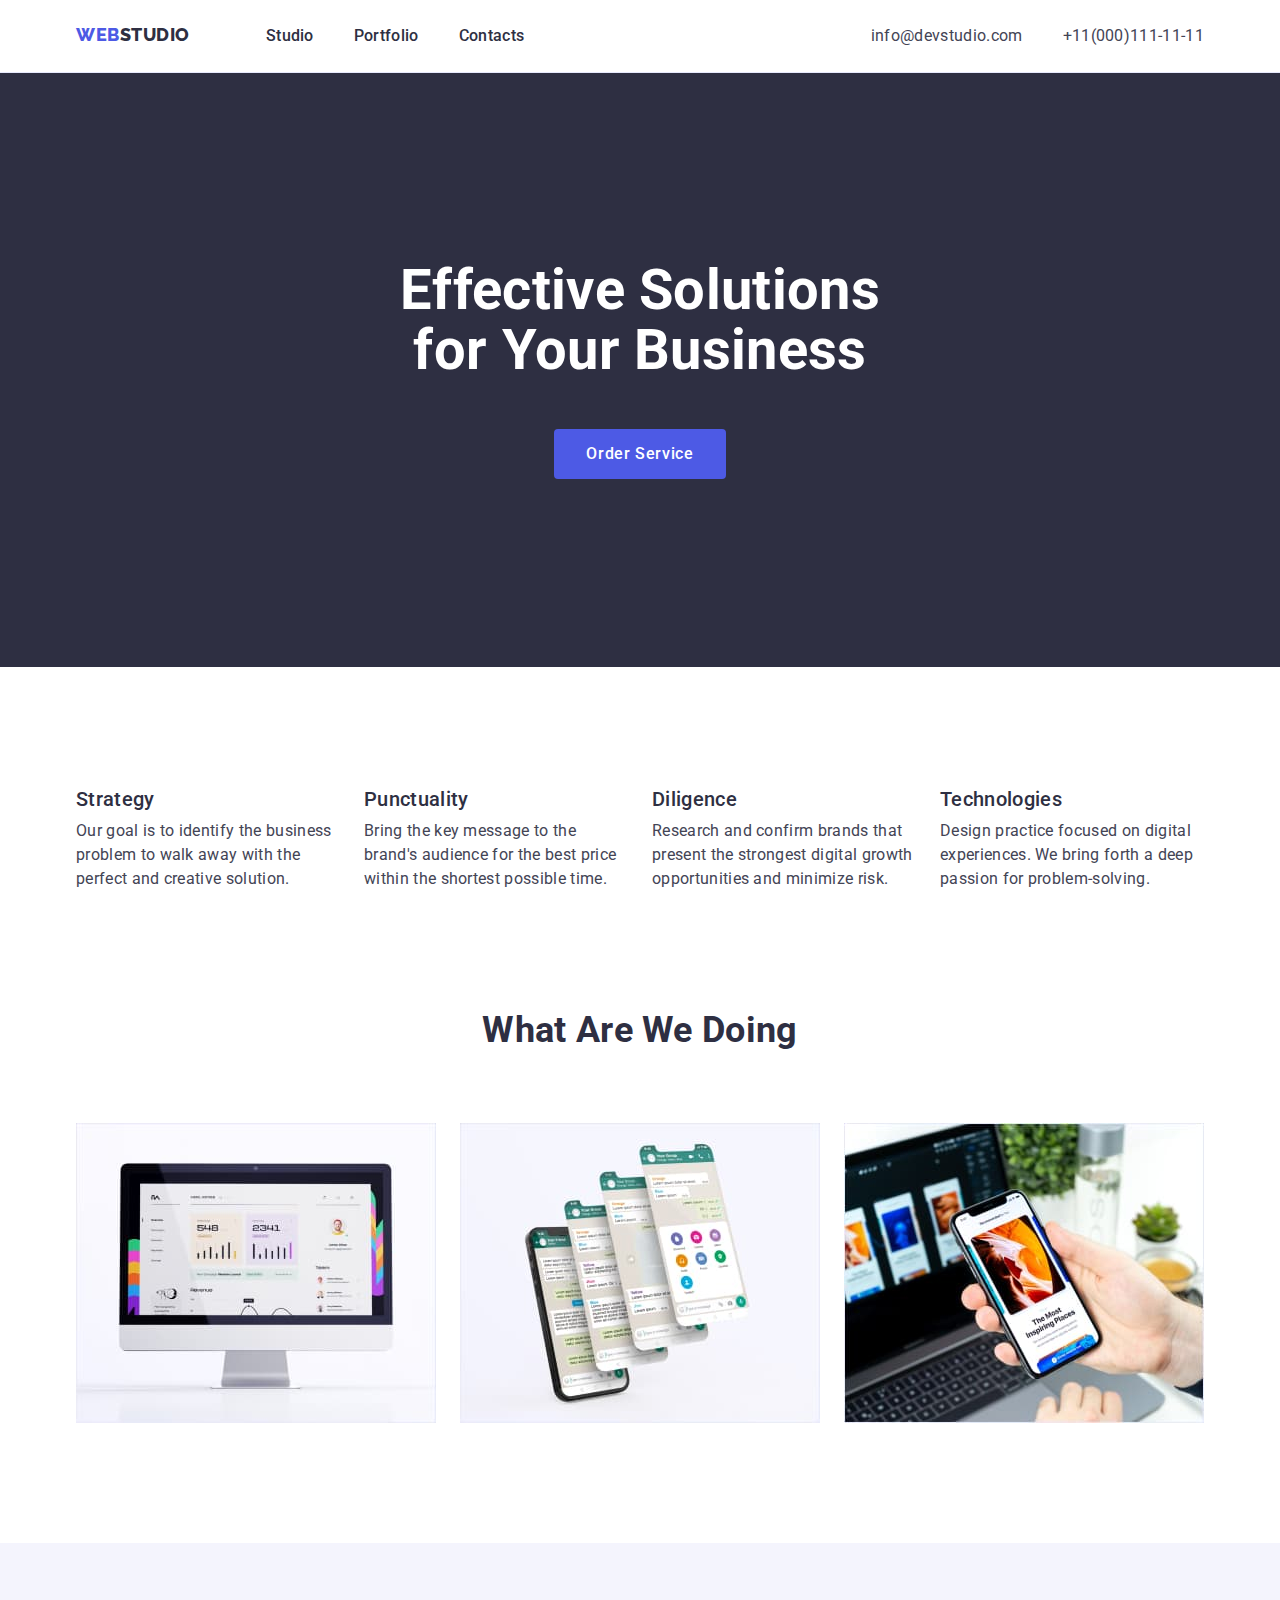
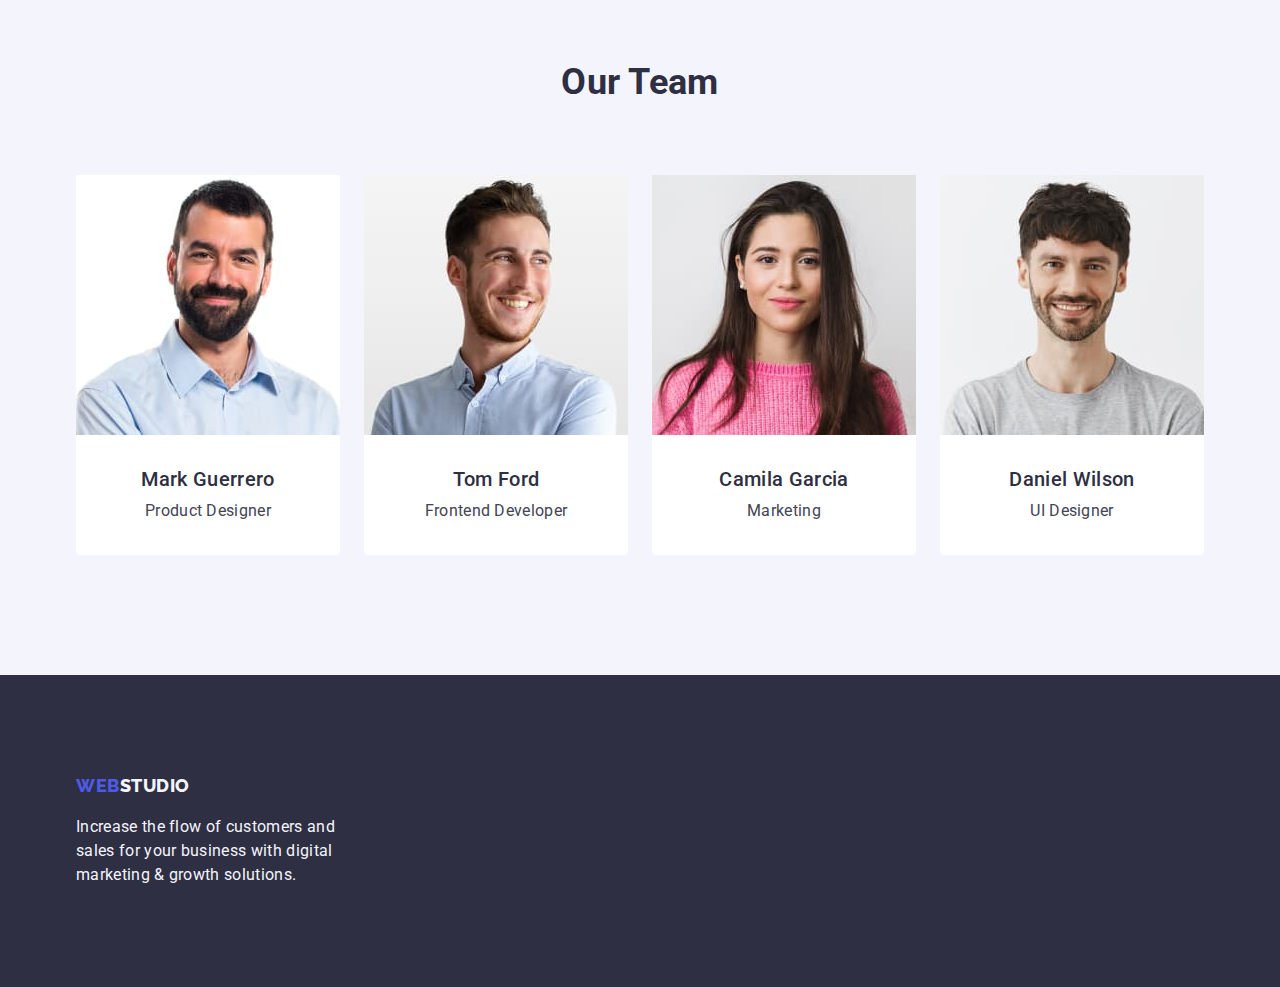
==== index.html @ 923ef031 "initial commit" ====
<!DOCTYPE html>
<html lang="en">
  <head>
    <meta charset="UTF-8" />
    <meta name="viewport" content="width=device-width, initial-scale=1.0" />
    <link rel="preconnect" href="https://fonts.googleapis.com" />
    <link rel="preconnect" href="https://fonts.gstatic.com" crossorigin />
    <link
      href="https://fonts.googleapis.com/css2?family=Raleway:ital,wght@0,800;1,800&family=Roboto:wght@400;500;700;900&display=swap"
      rel="stylesheet"
    />
    <link rel="stylesheet" href="css/modern-normalize.css" />
    <link rel="stylesheet" href="css/style.css" />
    <title>Home</title>
  </head>

  <body>
    <header class="header">
      <div class="container">
        <a class="logo" href="./index.html"
          >Web<span class="logo-dark">Studio</span></a
        >
        <nav class="header-nav">
          <ul class="nav-list">
            <li><a class="nav-list-link" href="./index.html">Studio</a></li>
            <li>
              <a class="nav-list-link" href="./portfolio.html">Portfolio</a>
            </li>
            <li><a class="nav-list-link" href="">Contacts</a></li>
          </ul>
        </nav>
        <address class="contacts">
          <ul class="contact-links">
            <li>
              <a class="contact-link" href="mailto:info@devstudio.com"
                >info@devstudio.com</a
              >
            </li>
            <li>
              <a class="contact-link" href="phone:+11(000)111-11-11"
                >+11(000)111-11-11</a
              >
            </li>
          </ul>
        </address>
      </div>
    </header>

    <main>
      <section id="hero" class="hero">
        <h1 class="hero-title">Effective Solutions for Your Business</h1>
        <button class="hero-button" type="button">Order Service</button>
      </section>
      <section id="about-us" class="section about-us">
        <div class="container">
          <h2 class="visually-hidden">
            Strategy Punctuality Diligence Technologies
          </h2>
          <ul class="cards-container">
            <li class="cards-item col-4">
              <h3 class="section-item-title">Strategy</h3>
              <p class="section-item-description">
                Our goal is to identify the business problem to walk away with
                the perfect and creative solution.
              </p>
            </li>
            <li class="cards-item col-4">
              <h3 class="section-item-title">Punctuality</h3>
              <p class="section-item-description">
                Bring the key message to the brand's audience for the best price
                within the shortest possible time.
              </p>
            </li>
            <li class="cards-item col-4">
              <h3 class="section-item-title">Diligence</h3>
              <p class="section-item-description">
                Research and confirm brands that present the strongest digital
                growth opportunities and minimize risk.
              </p>
            </li>
            <li class="cards-item col-4">
              <h3 class="section-item-title">Technologies</h3>
              <p class="section-item-description">
                Design practice focused on digital experiences. We bring forth a
                deep passion for problem-solving.
              </p>
            </li>
          </ul>
        </div>
      </section>
      <section id="our-work" class="section section-our-work">
        <div class="container">
          <h2 class="section-heading">What are we doing</h2>
          <ul class="cards-container">
            <li class="cards-item col-4">
              <img
                src="images/img-1.jpg"
                alt="PC photo"
                width="360"
                height="300"
              />
            </li>
            <li class="cards-item col-4">
              <img
                src="images/img-2.jpg"
                alt="Expanding mobile screen photo"
                width="360"
                height="300"
              />
            </li>
            <li class="cards-item col-4">
              <img
                src="images/img-3.jpg"
                alt="Mobile photo"
                width="360"
                height="300"
              />
            </li>
          </ul>
        </div>
      </section>
      <section id="our-team" class="section-our-team">
        <div class="container">
          <h2 class="section-heading">Our Team</h2>
          <ul class="cards-container">
            <li class="cards-item col-3">
              <img
                src="images/img-4.jpg"
                alt="Mark Guerrero photo"
                width="264"
                height="260"
              />
              <h3 class="section-item-title text-center">Mark Guerrero</h3>
              <p class="section-item-description text-center">
                Product Designer
              </p>
            </li>
            <li class="cards-item col-3">
              <img
                src="images/img-5.jpg"
                alt="Tom Ford photo"
                width="264"
                height="260"
              />
              <h3 class="section-item-title text-center">Tom Ford</h3>
              <p class="section-item-description text-center">
                Frontend Developer
              </p>
            </li>
            <li class="cards-item col-3">
              <img
                src="images/img-6.jpg"
                alt="Camila Garcia photo"
                width="264"
                height="260"
              />
              <h3 class="section-item-title text-center">Camila Garcia</h3>
              <p class="section-item-description text-center">Marketing</p>
            </li>
            <li class="cards-item col-3">
              <img
                src="images/img-7.jpg"
                alt="Daniel Wilson photo"
                width="264"
                height="260"
              />
              <h3 class="section-item-title text-center">Daniel Wilson</h3>
              <p class="section-item-description text-center">UI Designer</p>
            </li>
          </ul>
        </div>
      </section>
    </main>

    <footer class="footer bg-dark">
      <div class="container">
        <a href="./index.html" class="logo"
          >Web<span class="logo-light">Studio</span></a
        >
        <p class="footer-text">
          Increase the flow of customers and sales for your business with
          digital marketing & growth solutions.
        </p>
      </div>
    </footer>
  </body>
</html>
---- css/style.css ----
/* #region Global*/
:root {
  --iris: #4d5ae5;
  --ocean: #404bbf;
  --navy-blue: #2e2f42;
  --green: #31d0aa;
  --slate: #434455;
  --light-slate: #8e8f99;
  --cornflower: #e7e9fc;
  --cloud: #f4f4fd;
  --navy-blue-modal: rgba(46, 47, 66, 0.4);
  --grey: rgba(46, 47, 66, 0.7);
  --white: #fff;
  --dairy: #fcfcfc;
  --font-family: "Roboto", sans-serif;
  --second-family: "Raleway", sans-serif;
  --container-width: 1158px;
}

*,
*::before,
*::after {
  box-sizing: border-box;
}

body {
  font-family: var(--font-family);
  font-size: 16px;
  line-height: 1.5;
  color: var(--color-text);
  background-color: var(--color-white-background);
  letter-spacing: 0.02em;
}
ul,
ol,
p,
h1,
h2,
h3,
h4,
h5,
h6 {
  margin: 0;
  padding: 0;
}

a {
  text-decoration: none;
}

img {
  display: block;
  max-width: 100%;
  height: auto;
}

li {
  list-style-type: none;
}

address {
  font-style: normal;
}

.visually-hidden {
  position: absolute;
  width: 1px;
  height: 1px;
  margin: -1px;
  border: 0;
  padding: 0;

  white-space: nowrap;
  clip-path: inset(100%);
  clip: rect(0 0 0 0);
  overflow: hidden;
}

.container {
  max-width: var(--container-width);
  width: 100%;
  padding-left: 15px;
  padding-right: 15px;
  margin-left: auto;
  margin-right: auto;
}
/* #endregion Global */

/* #region Header */
.logo {
  font-family: var(--second-family);
  font-weight: 800;
  font-size: 18px;
  line-height: 1.17;
  letter-spacing: 0.03em;
  text-transform: uppercase;
  color: var(--iris);
}

.header {
  border-bottom: 1px solid var(--cornflower);
}

.header .container {
  display: flex;
  align-items: baseline;
  justify-content: space-between;
}

.logo-dark {
  color: var(--navy-blue);
}

.logo-light {
  color: var(--cloud);
}

.logo-accent {
  color: var(--color-dark);
}

.nav-list,
.contact-links {
  display: flex;
}

.header .logo {
  margin-right: 76px;
}

.header .header-nav {
  flex-grow: 1;
}

.nav-list > li,
.contact-links > li {
  margin-right: 40px;
}

.nav-list > li:last-child,
.contact-links > li:last-child {
  margin-right: 0;
}

.nav-list-link {
  font-weight: 500;
  color: var(--navy-blue);
  display: inline-block;
  padding: 24px 0;
}

.contacts {
  justify-content: flex-end;
}

.contact-link {
  color: var(--slate);
  display: inline-block;
  padding: 24px 0;
}

.nav-list-link:hover,
.nav-list-link:focus,
.contact-link:hover,
.contact-link:focus {
  color: var(--ocean);
}
/* #endregion Header */

/* #region Footer */
.footer {
  padding-top: 100px;
  padding-bottom: 100px;
}

.bg-dark {
  background-color: var(--navy-blue);
}

.footer-text {
  color: var(--cloud);
  max-width: 264px;
  margin-top: 16px;
}
/* #endregion Footer */

/* #region Home page */
.hero {
  background: var(--navy-blue);
  padding-top: 188px;
  padding-bottom: 188px;
}

.hero-title {
  font-size: 56px;
  line-height: 1.07;
  text-align: center;
  color: var(--white);
  max-width: 496px;
  text-align: center;
  margin: 0 auto 48px;
}

.hero-button {
  display: block;
  font-family: inherit;
  font-size: inherit;
  font-weight: 500;
  letter-spacing: 0.04em;
  color: var(--white);
  background: var(--iris);
  cursor: pointer;
  padding: 16px 32px;
  border-radius: 4px;
  border: none;
  margin-left: auto;
  margin-right: auto;
}

.section {
  padding: 120px 0;
}

.section.section-our-work {
  padding-top: 0;
}

.section-our-team {
  background: var(--cloud);
}

.section-item-title {
  font-weight: 500;
  font-size: 20px;
  line-height: 1.2;
  color: var(--navy-blue);
  margin-bottom: 8px;
}
.section-item-description {
  color: var(--slate);
}
.section-heading {
  font-size: 36px;
  line-height: 1.11;
  text-transform: capitalize;
  text-align: center;
  color: var(--navy-blue);
  margin-bottom: 72px;
}

.cards-container {
  display: flex;
}

.cards-item {
  border-radius: 0 0 4px 4px;
  margin-right: 24px;
  background: var(--white);
}

.cards-item-details {
  padding: 32px 16px;
  border: 1px solid var(--cornflower);
  border-top: none;
}

.cards-item.col-4 {
  flex-basis: calc((100% - 48px) / 3);
}

.cards-item.col-3 {
  flex-basis: calc((100% - 48px) / 4);
}

.cards-item:last-child {
  margin-right: 0;
}

.text-center {
  text-align: center;
}

.section-our-team {
  padding: 120px 0;
}

.section-our-team .cards-item {
  padding-bottom: 32px;
}

.section-our-team .cards-item img {
  margin-bottom: 32px;
}
/* #endregion Home */

/* #region Portfolio */
.section.section-portfolio {
  padding-top: 96px;
}

.filter {
  display: flex;
  justify-content: center;
  margin-bottom: 72px;
}

.filter .filter-item {
  margin-right: 24px;
}

.filter .filter-item:last-child {
  margin-right: 0;
}

.filter-button {
  font-family: inherit;
  font-size: inherit;
  font-weight: 500;
  line-height: 1.5;
  letter-spacing: 0.04em;
  text-align: center;
  background: var(--cloud);
  color: var(--iris);
  border: none;
  display: inline-block;
  border: 1px solid var(--cornflower);
  border-radius: 4px;
  padding: 12px 24px;
}

.filter-button.active,
.filter-button:hover,
.filter-button:focus {
  color: var(--white);
  border: 1px solid var(--ocean);
  background: var(--ocean);
  cursor: pointer;
}

.services-list {
  flex-wrap: wrap;
}

.services-list .cards-item {
  margin-bottom: 48px;
}

.services-list .cards-item:nth-last-child(1),
.services-list .cards-item:nth-last-child(2),
.services-list .cards-item:nth-last-child(3) {
  margin-bottom: 0;
}

.services-list .cards-item:nth-child(3n) {
  margin-right: 0;
}

.services-list .cards-item img {
  max-width: 100%;
}

.services-item-title {
  font-weight: 500;
  font-size: 20px;
  line-height: 1.2;
  color: var(--navy-blue);
  margin-bottom: 8px;
}

.services-item-text {
  font-size: 16px;
  color: var(--slate);
}
/* #endregion Portfolio*/
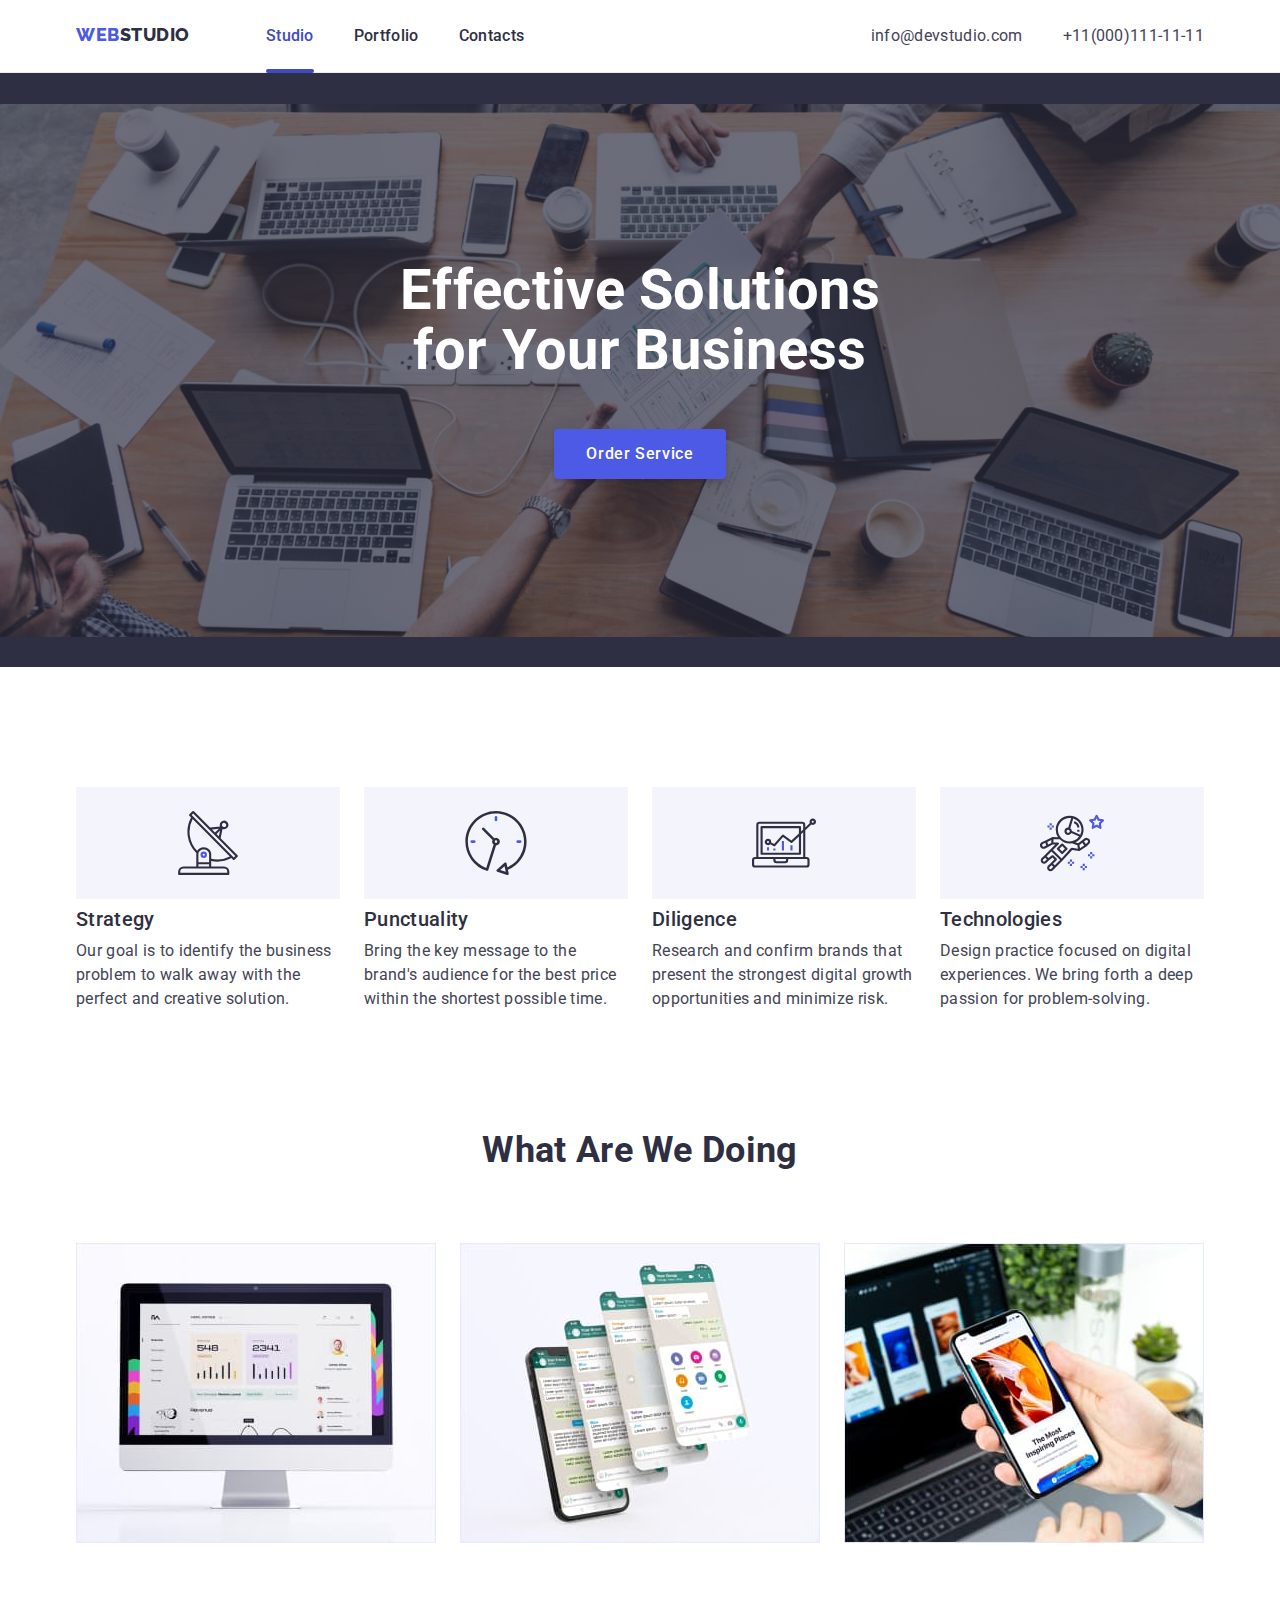
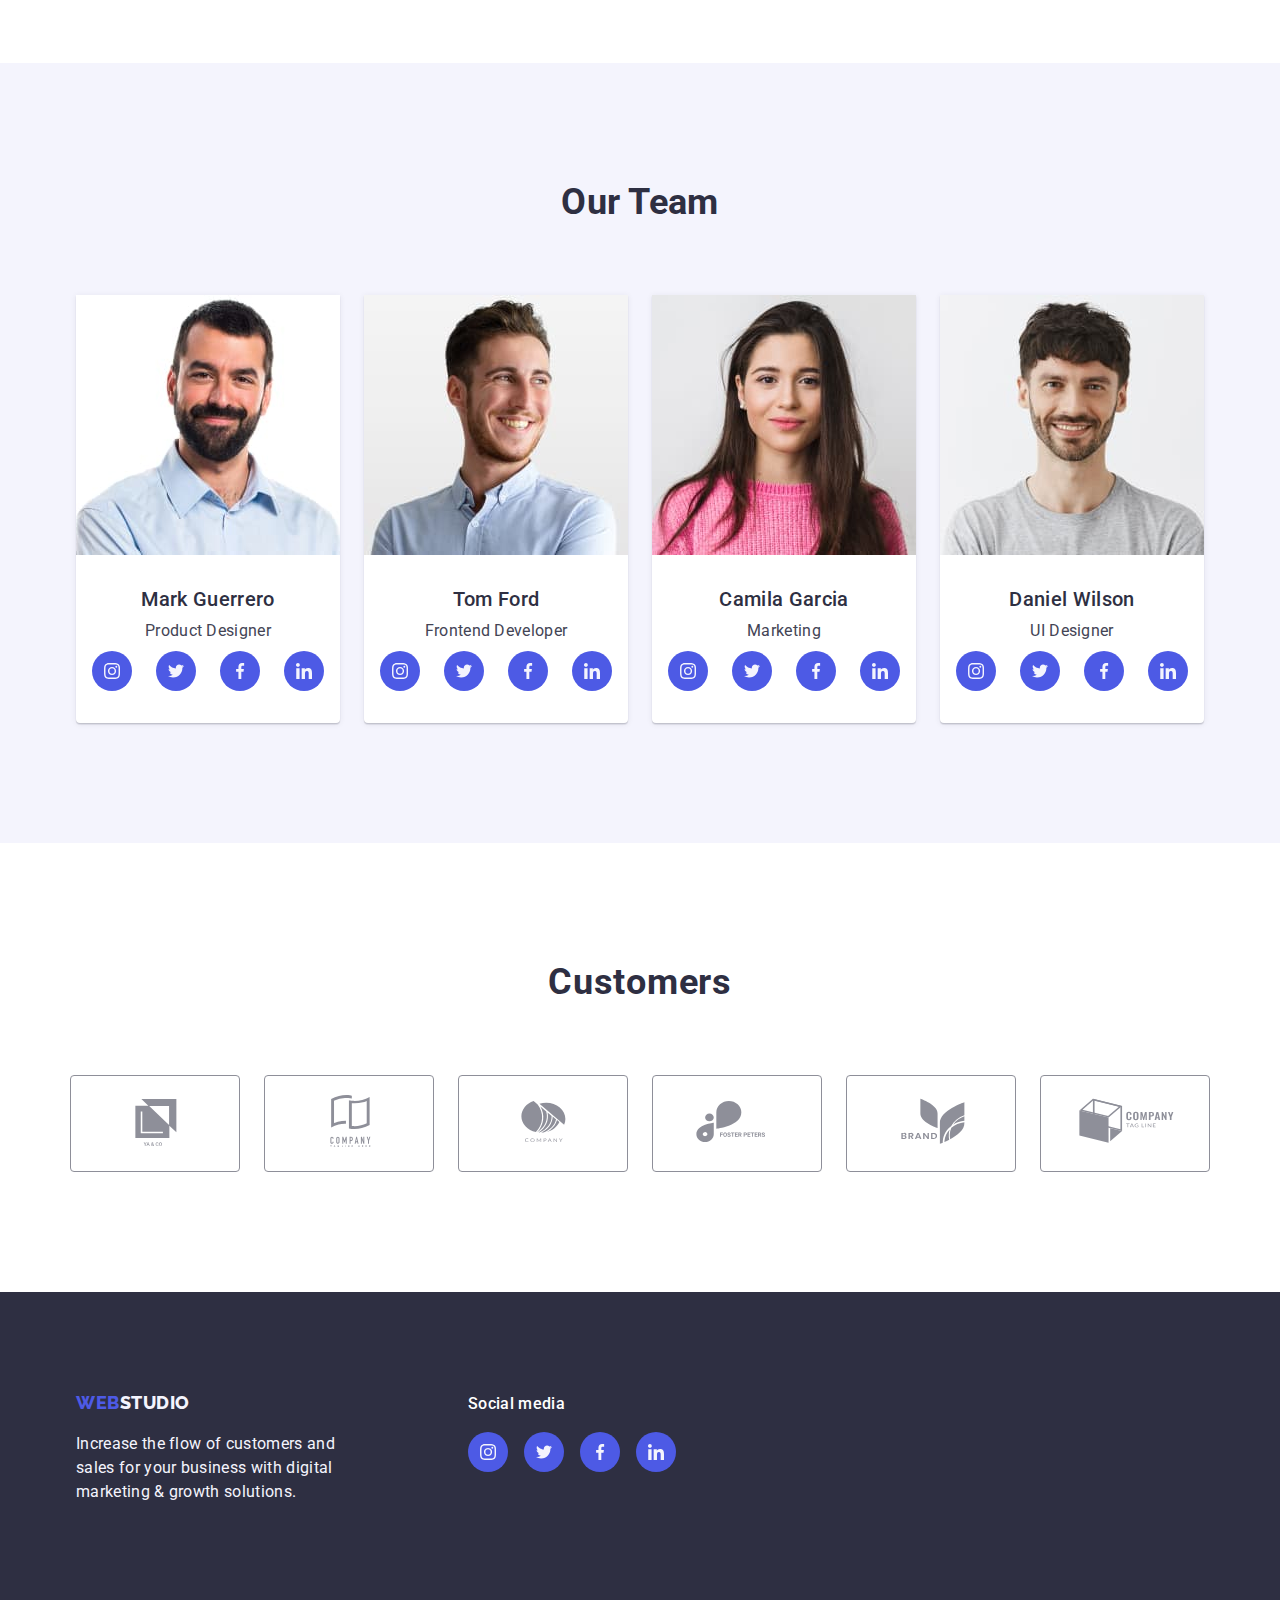
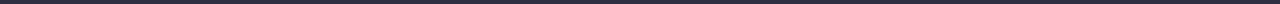
==== commit b6b309ae: "homework implementation" ====
--- a/index.html
+++ b/index.html
@@ -22,7 +22,9 @@
         >
         <nav class="header-nav">
           <ul class="nav-list">
-            <li><a class="nav-list-link" href="./index.html">Studio</a></li>
+            <li>
+              <a class="nav-list-link active" href="./index.html">Studio</a>
+            </li>
             <li>
               <a class="nav-list-link" href="./portfolio.html">Portfolio</a>
             </li>
@@ -49,7 +51,9 @@
     <main>
       <section id="hero" class="hero">
         <h1 class="hero-title">Effective Solutions for Your Business</h1>
-        <button class="hero-button" type="button">Order Service</button>
+        <button class="hero-button" type="button" data-modal-open="">
+          Order Service
+        </button>
       </section>
       <section id="about-us" class="section about-us">
         <div class="container">
@@ -58,6 +62,11 @@
           </h2>
           <ul class="cards-container">
             <li class="cards-item col-4">
+              <div class="cards-item-icon-container">
+                <svg class="cards-item-icon" width="64" height="64">
+                  <use href="./images/icons.svg#icon-antenna"></use>
+                </svg>
+              </div>
               <h3 class="section-item-title">Strategy</h3>
               <p class="section-item-description">
                 Our goal is to identify the business problem to walk away with
@@ -65,6 +74,11 @@
               </p>
             </li>
             <li class="cards-item col-4">
+              <div class="cards-item-icon-container">
+                <svg class="cards-item-icon" width="64" height="64">
+                  <use href="./images/icons.svg#icon-clock"></use>
+                </svg>
+              </div>
               <h3 class="section-item-title">Punctuality</h3>
               <p class="section-item-description">
                 Bring the key message to the brand's audience for the best price
@@ -72,6 +86,11 @@
               </p>
             </li>
             <li class="cards-item col-4">
+              <div class="cards-item-icon-container">
+                <svg class="cards-item-icon" width="64" height="64">
+                  <use href="./images/icons.svg#icon-diagram"></use>
+                </svg>
+              </div>
               <h3 class="section-item-title">Diligence</h3>
               <p class="section-item-description">
                 Research and confirm brands that present the strongest digital
@@ -79,6 +98,11 @@
               </p>
             </li>
             <li class="cards-item col-4">
+              <div class="cards-item-icon-container">
+                <svg class="cards-item-icon" width="64" height="64">
+                  <use href="./images/icons.svg#icon-astronaut"></use>
+                </svg>
+              </div>
               <h3 class="section-item-title">Technologies</h3>
               <p class="section-item-description">
                 Design practice focused on digital experiences. We bring forth a
@@ -134,6 +158,28 @@
               <p class="section-item-description text-center">
                 Product Designer
               </p>
+              <div class="cards-item-socials">
+                <a href="#" class="cards-item-socials-link">
+                  <svg class="socials-icon" width="16" height="16">
+                    <use href="./images/icons.svg#icon-instagram"></use>
+                  </svg>
+                </a>
+                <a href="#" class="cards-item-socials-link">
+                  <svg class="socials-icon" width="16" height="16">
+                    <use href="./images/icons.svg#icon-twitter"></use>
+                  </svg>
+                </a>
+                <a href="#" class="cards-item-socials-link">
+                  <svg class="socials-icon" width="16" height="16">
+                    <use href="./images/icons.svg#icon-facebook"></use>
+                  </svg>
+                </a>
+                <a href="#" class="cards-item-socials-link">
+                  <svg class="socials-icon" width="16" height="16">
+                    <use href="./images/icons.svg#icon-linkedin"></use>
+                  </svg>
+                </a>
+              </div>
             </li>
             <li class="cards-item col-3">
               <img
@@ -146,6 +192,28 @@
               <p class="section-item-description text-center">
                 Frontend Developer
               </p>
+              <div class="cards-item-socials">
+                <a href="#" class="cards-item-socials-link">
+                  <svg class="socials-icon" width="16" height="16">
+                    <use href="./images/icons.svg#icon-instagram"></use>
+                  </svg>
+                </a>
+                <a href="#" class="cards-item-socials-link">
+                  <svg class="socials-icon" width="16" height="16">
+                    <use href="./images/icons.svg#icon-twitter"></use>
+                  </svg>
+                </a>
+                <a href="#" class="cards-item-socials-link">
+                  <svg class="socials-icon" width="16" height="16">
+                    <use href="./images/icons.svg#icon-facebook"></use>
+                  </svg>
+                </a>
+                <a href="#" class="cards-item-socials-link">
+                  <svg class="socials-icon" width="16" height="16">
+                    <use href="./images/icons.svg#icon-linkedin"></use>
+                  </svg>
+                </a>
+              </div>
             </li>
             <li class="cards-item col-3">
               <img
@@ -156,6 +224,28 @@
               />
               <h3 class="section-item-title text-center">Camila Garcia</h3>
               <p class="section-item-description text-center">Marketing</p>
+              <div class="cards-item-socials">
+                <a href="#" class="cards-item-socials-link">
+                  <svg class="socials-icon" width="16" height="16">
+                    <use href="./images/icons.svg#icon-instagram"></use>
+                  </svg>
+                </a>
+                <a href="#" class="cards-item-socials-link">
+                  <svg class="socials-icon" width="16" height="16">
+                    <use href="./images/icons.svg#icon-twitter"></use>
+                  </svg>
+                </a>
+                <a href="#" class="cards-item-socials-link">
+                  <svg class="socials-icon" width="16" height="16">
+                    <use href="./images/icons.svg#icon-facebook"></use>
+                  </svg>
+                </a>
+                <a href="#" class="cards-item-socials-link">
+                  <svg class="socials-icon" width="16" height="16">
+                    <use href="./images/icons.svg#icon-linkedin"></use>
+                  </svg>
+                </a>
+              </div>
             </li>
             <li class="cards-item col-3">
               <img
@@ -166,22 +256,138 @@
               />
               <h3 class="section-item-title text-center">Daniel Wilson</h3>
               <p class="section-item-description text-center">UI Designer</p>
-            </li>
-          </ul>
-        </div>
+              <div class="cards-item-socials">
+                <a href="#" class="cards-item-socials-link">
+                  <svg class="socials-icon" width="16" height="16">
+                    <use href="./images/icons.svg#icon-instagram"></use>
+                  </svg>
+                </a>
+                <a href="#" class="cards-item-socials-link">
+                  <svg class="socials-icon" width="16" height="16">
+                    <use href="./images/icons.svg#icon-twitter"></use>
+                  </svg>
+                </a>
+                <a href="#" class="cards-item-socials-link">
+                  <svg class="socials-icon" width="16" height="16">
+                    <use href="./images/icons.svg#icon-facebook"></use>
+                  </svg>
+                </a>
+                <a href="#" class="cards-item-socials-link">
+                  <svg class="socials-icon" width="16" height="16">
+                    <use href="./images/icons.svg#icon-linkedin"></use>
+                  </svg>
+                </a>
+              </div>
+            </li>
+          </ul>
+        </div>
+      </section>
+      <section id="customers" class="section-customers">
+        <h2 class="section-customers-title">Customers</h2>
+        <ul>
+          <ul class="customers-list">
+            <li>
+              <a href="#" class="customers-item-link">
+                <svg class="customers-item-icon" width="104" height="56">
+                  <use href="./images/icons.svg#icon-logo-1"></use>
+                </svg>
+              </a>
+            </li>
+            <li>
+              <a href="#" class="customers-item-link">
+                <svg class="customers-item-icon" width="104" height="56">
+                  <use href="./images/icons.svg#icon-logo-2"></use>
+                </svg>
+              </a>
+            </li>
+            <li>
+              <a href="#" class="customers-item-link">
+                <svg class="customers-item-icon" width="104" height="56">
+                  <use href="./images/icons.svg#icon-logo-3"></use>
+                </svg>
+              </a>
+            </li>
+            <li>
+              <a href="#" class="customers-item-link">
+                <svg class="customers-item-icon" width="104" height="56">
+                  <use href="./images/icons.svg#icon-logo-4"></use>
+                </svg>
+              </a>
+            </li>
+            <li>
+              <a href="#" class="customers-item-link">
+                <svg class="customers-item-icon" width="104" height="56">
+                  <use href="./images/icons.svg#icon-logo-5"></use>
+                </svg>
+              </a>
+            </li>
+            <li>
+              <a href="#" class="customers-item-link">
+                <svg class="customers-item-icon" width="104" height="56">
+                  <use href="./images/icons.svg#icon-logo-6"></use>
+                </svg>
+              </a>
+            </li>
+          </ul>
+        </ul>
       </section>
     </main>
 
     <footer class="footer bg-dark">
       <div class="container">
-        <a href="./index.html" class="logo"
-          >Web<span class="logo-light">Studio</span></a
-        >
-        <p class="footer-text">
-          Increase the flow of customers and sales for your business with
-          digital marketing & growth solutions.
-        </p>
+        <div>
+          <a href="./index.html" class="logo"
+            >Web<span class="logo-light">Studio</span></a
+          >
+          <p class="footer-text">
+            Increase the flow of customers and sales for your business with
+            digital marketing & growth solutions.
+          </p>
+        </div>
+        <div class="footer-socials">
+          <p>Social media</p>
+          <ul class="footer-socials-list">
+            <li>
+              <a href="#" class="footer-socials-link">
+                <svg class="socials-icon" width="16" height="16">
+                  <use href="./images/icons.svg#icon-instagram"></use>
+                </svg>
+              </a>
+            </li>
+            <li>
+              <a href="#" class="footer-socials-link">
+                <svg class="socials-icon" width="16" height="16">
+                  <use href="./images/icons.svg#icon-twitter"></use>
+                </svg>
+              </a>
+            </li>
+            <li>
+              <a href="#" class="footer-socials-link">
+                <svg class="socials-icon" width="16" height="16">
+                  <use href="./images/icons.svg#icon-facebook"></use>
+                </svg>
+              </a>
+            </li>
+            <li>
+              <a href="#" class="footer-socials-link">
+                <svg class="socials-icon" width="16" height="16">
+                  <use href="./images/icons.svg#icon-linkedin"></use>
+                </svg>
+              </a>
+            </li>
+          </ul>
+        </div>
       </div>
     </footer>
+    <div class="modal-backdrop is-hidden" data-modal="">
+      <div class="modal">
+        <div class="modal-close" data-modal-close="">
+          <svg class="modal-close-icon" width="8" height="8">
+            <use href="./images/icons.svg#icon-close"></use>
+          </svg>
+        </div>
+      </div>
+    </div>
+    <script src="./js/modal.js" type="application/javascript"></script>
   </body>
 </html>
--- a/css/style.css
+++ b/css/style.css
@@ -15,6 +15,7 @@
   --font-family: "Roboto", sans-serif;
   --second-family: "Raleway", sans-serif;
   --container-width: 1158px;
+  --transition: 250ms cubic-bezier(0.4, 0, 0.2, 1);
 }
 
 *,
@@ -84,6 +85,66 @@
   margin-left: auto;
   margin-right: auto;
 }
+.socials-icon {
+  fill: var(--cloud);
+}
+.modal-backdrop {
+  position: fixed;
+  top: 0;
+  left: 0;
+  width: 100%;
+  height: 100%;
+  background-color: var(--navy-blue-modal);
+  transition: var(--transition);
+  transition-property: opacity, visibility;
+}
+.modal-backdrop.is-hidden {
+  opacity: 0;
+  visibility: hidden;
+  pointer-events: none;
+}
+
+.modal {
+  position: absolute;
+  top: 50%;
+  left: 50%;
+  transform: translate(-50%, -50%);
+  width: 408px;
+  min-height: 576px;
+  background-color: var(--dairy);
+  box-shadow: 0px 1px 1px rgba(0, 0, 0, 0.14), 0px 1px 3px rgba(0, 0, 0, 0.12),
+    0px 2px 1px rgba(0, 0, 0, 0.2);
+  border-radius: 4px;
+  padding: 24px;
+}
+.modal-close {
+  position: absolute;
+  top: 24px;
+  right: 24px;
+  width: 24px;
+  height: 24px;
+  background-color: var(--cornflower);
+  border: 1px solid rgba(0, 0, 0, 0.1);
+  border-radius: 50%;
+  display: flex;
+  align-items: center;
+  justify-content: center;
+  cursor: pointer;
+  transition: var(--transition);
+  transition-property: background-color, border-color;
+}
+.modal-close:hover {
+  background: var(--ocean);
+  border-color: var(--ocean);
+}
+.modal-close-icon {
+  fill: var(--navy-blue);
+  transition: var(--transition);
+  transition-property: fill;
+}
+.modal-close:hover .modal-close-icon {
+  fill: var(--cloud);
+}
 /* #endregion Global */
 
 /* #region Header */
@@ -147,6 +208,25 @@
   color: var(--navy-blue);
   display: inline-block;
   padding: 24px 0;
+  position: relative;
+  transition: var(--transition);
+  transition-property: color;
+}
+
+.nav-list-link.active,
+.nav-list-link:hover {
+  color: var(--ocean);
+}
+
+.nav-list-link.active::after {
+  content: "";
+  display: block;
+  position: absolute;
+  width: 100%;
+  height: 4px;
+  bottom: -1px;
+  background: var(--ocean);
+  border-radius: 2px;
 }
 
 .contacts {
@@ -157,6 +237,8 @@
   color: var(--slate);
   display: inline-block;
   padding: 24px 0;
+  transition: var(--transition);
+  transition-property: color;
 }
 
 .nav-list-link:hover,
@@ -182,11 +264,33 @@
   max-width: 264px;
   margin-top: 16px;
 }
+.footer > .container {
+  display: flex;
+  gap: 128px;
+}
+.footer-socials p {
+  font-weight: 500;
+  font-size: 16px;
+  letter-spacing: 0.02em;
+  color: var(--white);
+  margin-bottom: 16px;
+}
+
+.footer-socials-list {
+  display: flex;
+  gap: 16px;
+}
 /* #endregion Footer */
 
 /* #region Home page */
 .hero {
-  background: var(--navy-blue);
+  background-color: var(--navy-blue);
+  background-image: linear-gradient(var(--grey), var(--grey)),
+    url(../images/hero.jpg);
+  background-repeat: no-repeat;
+  background-position: center;
+  background-size: contain;
+
   padding-top: 188px;
   padding-bottom: 188px;
 }
@@ -215,6 +319,12 @@
   border: none;
   margin-left: auto;
   margin-right: auto;
+  transition: var(--transition);
+  transition-property: background;
+  box-shadow: 0 4px 4px 0 rgba(0, 0, 0, 0.15);
+}
+.hero-button:hover {
+  background: var(--ocean);
 }
 
 .section {
@@ -227,6 +337,10 @@
 
 .section-our-team {
   background: var(--cloud);
+}
+.section-our-team .cards-item {
+  box-shadow: 0 2px 1px 0 rgba(46, 47, 66, 0.08),
+    0 1px 1px 0 rgba(46, 47, 66, 0.16), 0 1px 6px 0 rgba(46, 47, 66, 0.08);
 }
 
 .section-item-title {
@@ -258,11 +372,46 @@
   background: var(--white);
 }
 
+.cards-item-icon-container {
+  display: flex;
+  justify-content: center;
+  align-items: center;
+  background: var(--cloud);
+  height: 112px;
+  margin-bottom: 8px;
+}
+
 .cards-item-details {
   padding: 32px 16px;
   border: 1px solid var(--cornflower);
   border-top: none;
 }
+.cards-item-socials {
+  display: flex;
+  justify-content: center;
+  gap: 24px;
+  margin-top: 8px;
+}
+
+.cards-item-socials-link,
+.footer-socials-link {
+  display: flex;
+  justify-content: center;
+  align-items: center;
+  width: 40px;
+  height: 40px;
+  border-radius: 50%;
+  background: var(--iris);
+  transition: var(--transition);
+  transition-property: background;
+}
+
+.footer-socials-link:hover {
+  background: var(--green);
+}
+.cards-item-socials-link:hover {
+  background: var(--ocean);
+}
 
 .cards-item.col-4 {
   flex-basis: calc((100% - 48px) / 3);
@@ -290,6 +439,48 @@
 
 .section-our-team .cards-item img {
   margin-bottom: 32px;
+}
+.section-customers {
+  padding: 120px 0;
+}
+.section-customers .section-customers-title {
+  /* font-family: var(--font-family); */
+  /* font-weight: 700; */
+  font-size: 36px;
+  line-height: 1.11;
+  letter-spacing: 0.02em;
+  text-transform: capitalize;
+  text-align: center;
+  color: var(--navy-blue);
+  margin-bottom: 72px;
+}
+.customers-list {
+  display: flex;
+  justify-content: center;
+  gap: 24px;
+}
+.customers-list .customers-item-link {
+  display: block;
+  padding: 16px 32px;
+  border: 1px solid var(--light-slate);
+  border-radius: 4px;
+  transition: var(--transition);
+  transition-property: color;
+}
+.customers-list .customers-item-link:hover {
+  border-color: var(--iris);
+}
+.customers-item-icon {
+  fill: var(--light-slate);
+}
+
+.customers-list .customers-item-link .customers-item-icon {
+  transition: var(--transition);
+  transition-property: fill;
+}
+
+.customers-item-link:hover .customers-item-icon {
+  fill: var(--iris);
 }
 /* #endregion Home */
 
@@ -326,6 +517,8 @@
   border: 1px solid var(--cornflower);
   border-radius: 4px;
   padding: 12px 24px;
+  transition: var(--transition);
+  transition-property: background;
 }
 
 .filter-button.active,
@@ -358,6 +551,37 @@
 .services-list .cards-item img {
   max-width: 100%;
 }
+.services-list > .cards-item {
+  box-shadow: none;
+  transition: var(--transition);
+  transition-property: box-shadow;
+}
+.services-list > .cards-item:hover {
+  box-shadow: 0 2px 1px 0 rgba(46, 47, 66, 0.08),
+    0 1px 1px 0 rgba(46, 47, 66, 0.16), 0 1px 6px 0 rgba(46, 47, 66, 0.08);
+}
+
+.services-list .overlay-container {
+  position: relative;
+  overflow: hidden;
+}
+.services-list .overlay {
+  position: absolute;
+  top: 0;
+  left: 0;
+  width: 100%;
+  height: 100%;
+  padding: 40px 32px;
+  background-color: var(--iris);
+  color: var(--cloud);
+  transform: translateY(100%);
+  transition: var(--transition);
+  transition-property: transform;
+}
+
+.services-list .cards-item:hover .overlay {
+  transform: translateY(0);
+}
 
 .services-item-title {
   font-weight: 500;
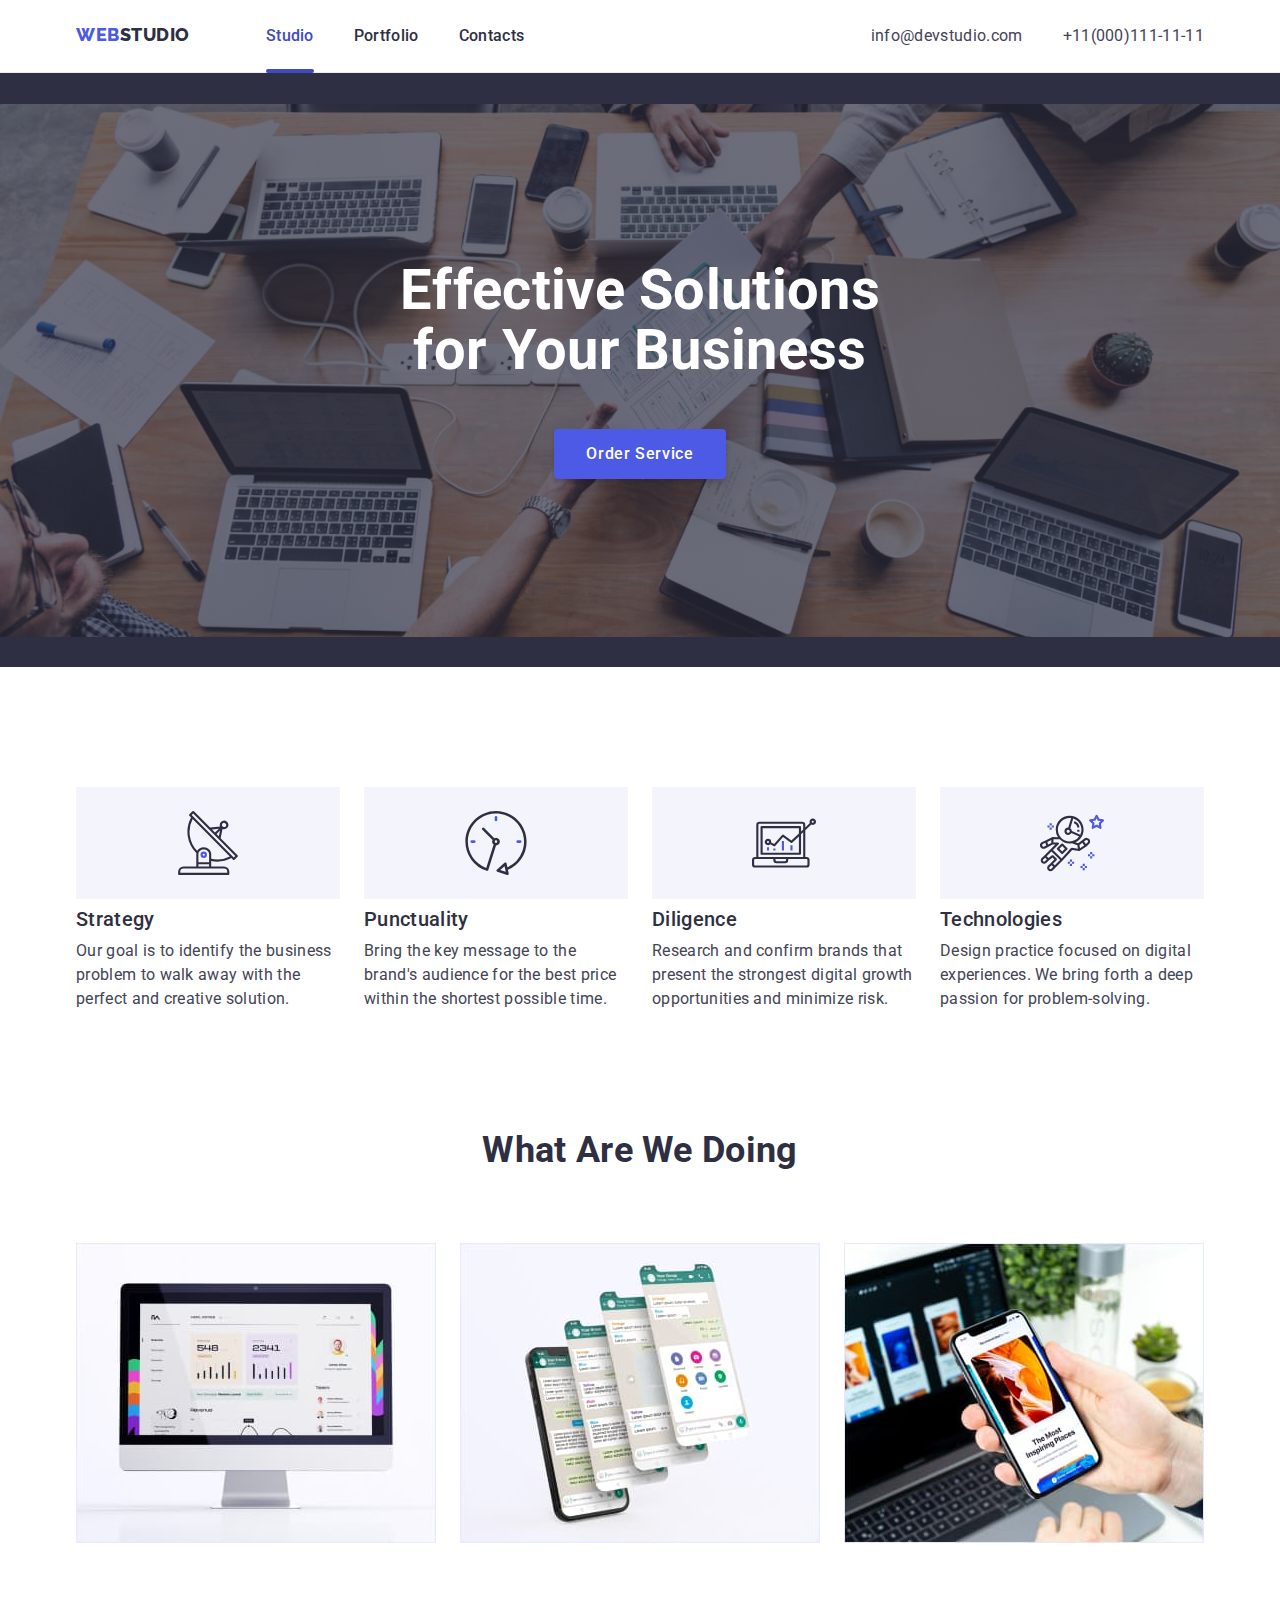
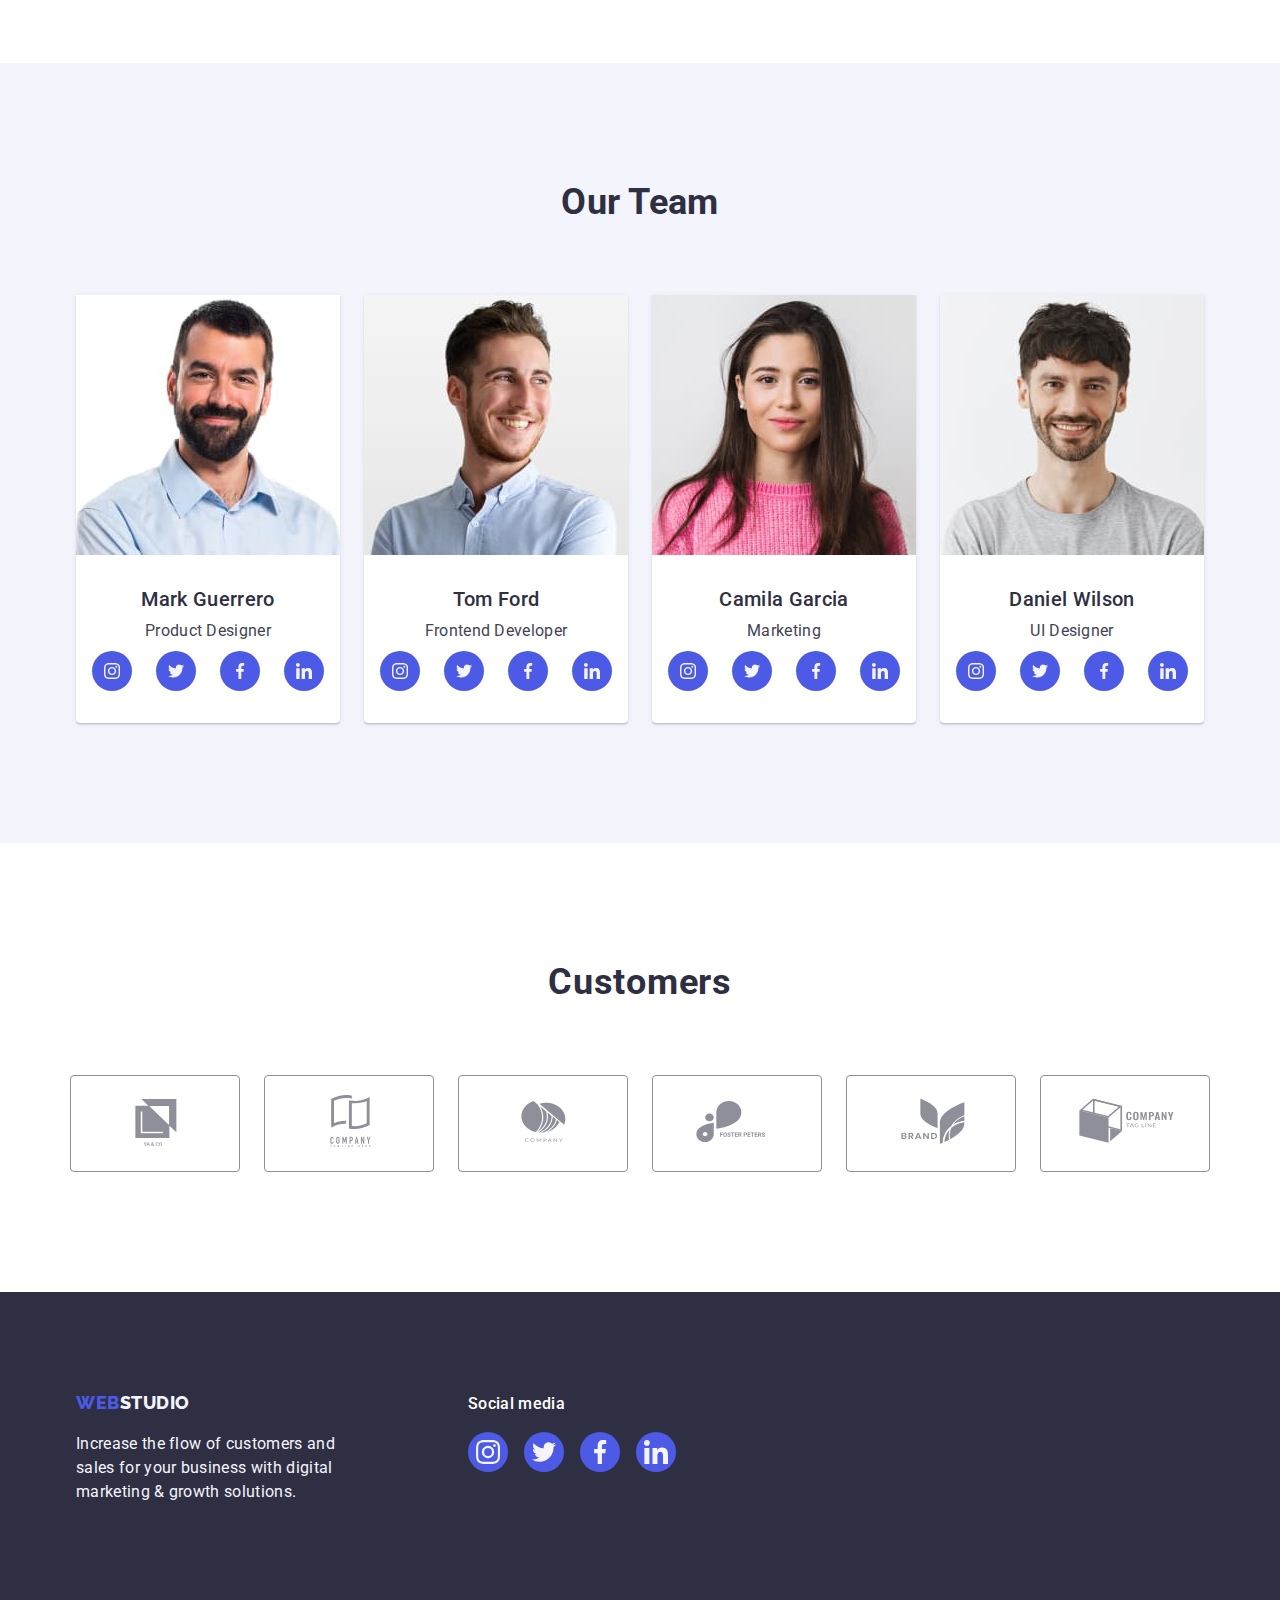
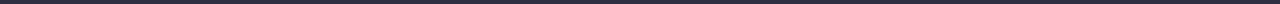
==== commit 3229af20: "bugfixes" ====
--- a/index.html
+++ b/index.html
@@ -284,51 +284,49 @@
       </section>
       <section id="customers" class="section-customers">
         <h2 class="section-customers-title">Customers</h2>
-        <ul>
-          <ul class="customers-list">
-            <li>
-              <a href="#" class="customers-item-link">
-                <svg class="customers-item-icon" width="104" height="56">
-                  <use href="./images/icons.svg#icon-logo-1"></use>
-                </svg>
-              </a>
-            </li>
-            <li>
-              <a href="#" class="customers-item-link">
-                <svg class="customers-item-icon" width="104" height="56">
-                  <use href="./images/icons.svg#icon-logo-2"></use>
-                </svg>
-              </a>
-            </li>
-            <li>
-              <a href="#" class="customers-item-link">
-                <svg class="customers-item-icon" width="104" height="56">
-                  <use href="./images/icons.svg#icon-logo-3"></use>
-                </svg>
-              </a>
-            </li>
-            <li>
-              <a href="#" class="customers-item-link">
-                <svg class="customers-item-icon" width="104" height="56">
-                  <use href="./images/icons.svg#icon-logo-4"></use>
-                </svg>
-              </a>
-            </li>
-            <li>
-              <a href="#" class="customers-item-link">
-                <svg class="customers-item-icon" width="104" height="56">
-                  <use href="./images/icons.svg#icon-logo-5"></use>
-                </svg>
-              </a>
-            </li>
-            <li>
-              <a href="#" class="customers-item-link">
-                <svg class="customers-item-icon" width="104" height="56">
-                  <use href="./images/icons.svg#icon-logo-6"></use>
-                </svg>
-              </a>
-            </li>
-          </ul>
+        <ul class="customers-list">
+          <li>
+            <a href="#" class="customers-item-link">
+              <svg class="customers-item-icon" width="104" height="56">
+                <use href="./images/icons.svg#icon-logo-1"></use>
+              </svg>
+            </a>
+          </li>
+          <li>
+            <a href="#" class="customers-item-link">
+              <svg class="customers-item-icon" width="104" height="56">
+                <use href="./images/icons.svg#icon-logo-2"></use>
+              </svg>
+            </a>
+          </li>
+          <li>
+            <a href="#" class="customers-item-link">
+              <svg class="customers-item-icon" width="104" height="56">
+                <use href="./images/icons.svg#icon-logo-3"></use>
+              </svg>
+            </a>
+          </li>
+          <li>
+            <a href="#" class="customers-item-link">
+              <svg class="customers-item-icon" width="104" height="56">
+                <use href="./images/icons.svg#icon-logo-4"></use>
+              </svg>
+            </a>
+          </li>
+          <li>
+            <a href="#" class="customers-item-link">
+              <svg class="customers-item-icon" width="104" height="56">
+                <use href="./images/icons.svg#icon-logo-5"></use>
+              </svg>
+            </a>
+          </li>
+          <li>
+            <a href="#" class="customers-item-link">
+              <svg class="customers-item-icon" width="104" height="56">
+                <use href="./images/icons.svg#icon-logo-6"></use>
+              </svg>
+            </a>
+          </li>
         </ul>
       </section>
     </main>
@@ -349,28 +347,28 @@
           <ul class="footer-socials-list">
             <li>
               <a href="#" class="footer-socials-link">
-                <svg class="socials-icon" width="16" height="16">
+                <svg class="socials-icon" width="24" height="24">
                   <use href="./images/icons.svg#icon-instagram"></use>
                 </svg>
               </a>
             </li>
             <li>
               <a href="#" class="footer-socials-link">
-                <svg class="socials-icon" width="16" height="16">
+                <svg class="socials-icon" width="24" height="24">
                   <use href="./images/icons.svg#icon-twitter"></use>
                 </svg>
               </a>
             </li>
             <li>
               <a href="#" class="footer-socials-link">
-                <svg class="socials-icon" width="16" height="16">
+                <svg class="socials-icon" width="24" height="24">
                   <use href="./images/icons.svg#icon-facebook"></use>
                 </svg>
               </a>
             </li>
             <li>
               <a href="#" class="footer-socials-link">
-                <svg class="socials-icon" width="16" height="16">
+                <svg class="socials-icon" width="24" height="24">
                   <use href="./images/icons.svg#icon-linkedin"></use>
                 </svg>
               </a>
--- a/css/style.css
+++ b/css/style.css
@@ -317,14 +317,17 @@
   padding: 16px 32px;
   border-radius: 4px;
   border: none;
+  box-shadow: none;
   margin-left: auto;
   margin-right: auto;
   transition: var(--transition);
-  transition-property: background;
+  transition-property: background, box-shadow;
   box-shadow: 0 4px 4px 0 rgba(0, 0, 0, 0.15);
 }
 .hero-button:hover {
   background: var(--ocean);
+  box-shadow: 0 2px 2px 0 rgba(0, 0, 0, 0.12), 0 2px 1px 0 rgba(0, 0, 0, 0.08),
+    0 3px 1px 0 rgba(0, 0, 0, 0.1);
 }
 
 .section {
@@ -528,6 +531,7 @@
   border: 1px solid var(--ocean);
   background: var(--ocean);
   cursor: pointer;
+  box-shadow: ;
 }
 
 .services-list {
